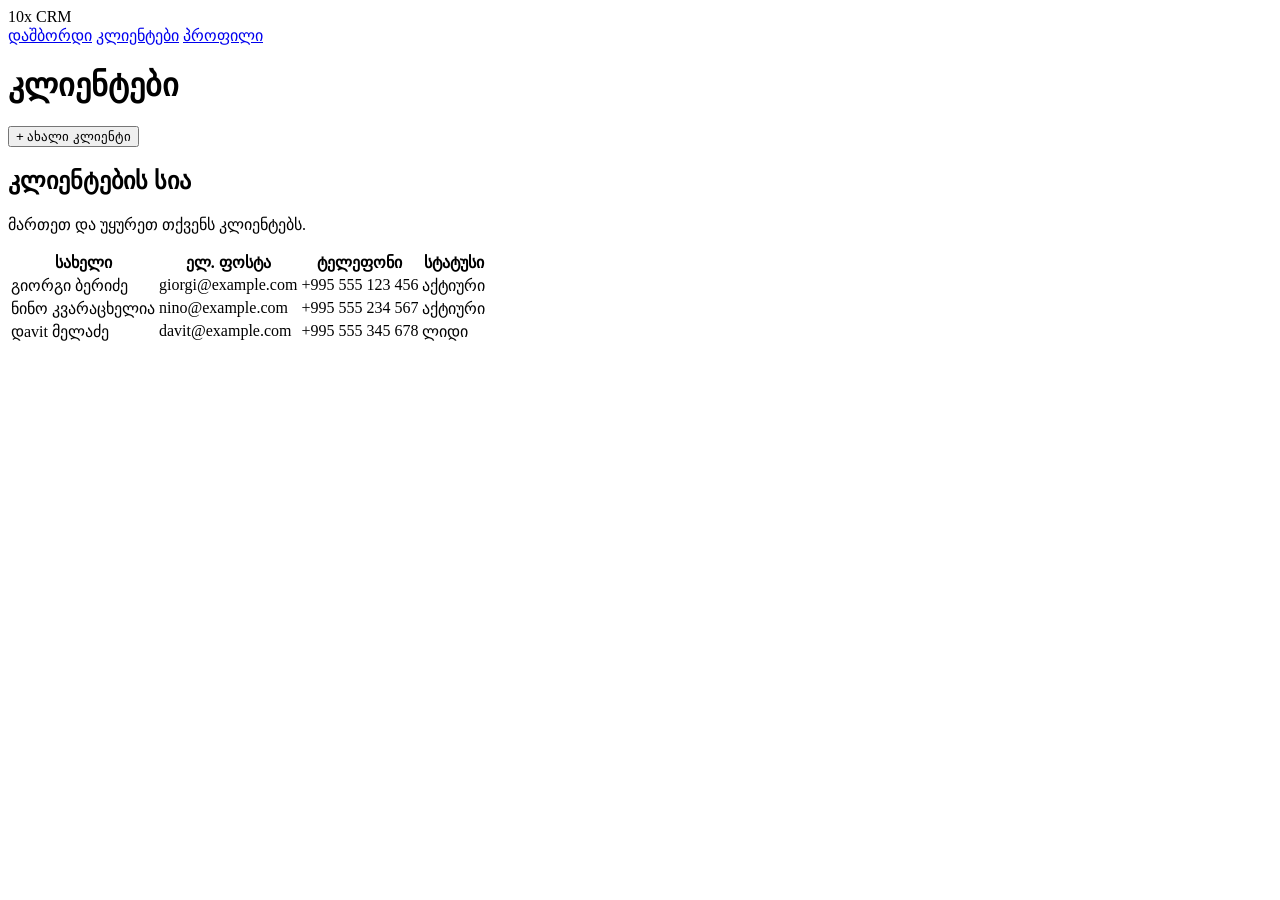
==== clients.html @ 302b3760 "chore: initialize project structure, base SCSS variables, and dark/light themes Co-authored-by: Curs" ====
<!DOCTYPE html>
<html lang="ka">
<head>
  <meta charset="UTF-8">
  <meta name="viewport" content="width=device-width, initial-scale=1.0">
  <title>10x CRM — კლიენტები</title>
  <link rel="preconnect" href="https://fonts.googleapis.com">
  <link rel="preconnect" href="https://fonts.gstatic.com" crossorigin>
  <link href="https://fonts.googleapis.com/css2?family=Inter:wght@400;500;600;700&display=swap" rel="stylesheet">
  <link rel="stylesheet" href="styles/main.css">
</head>
<body>
  <div class="layout">
    <aside class="layout__sidebar">
      <div class="layout__sidebar-logo">10x CRM</div>
      <nav class="layout__nav">
        <a href="dashboard.html" class="layout__nav-item">დაშბორდი</a>
        <a href="clients.html" class="layout__nav-item layout__nav-item--active">კლიენტები</a>
        <a href="profile.html" class="layout__nav-item">პროფილი</a>
      </nav>
    </aside>

    <div class="layout__main">
      <header class="layout__header">
        <h1 class="layout__header-title">კლიენტები</h1>
        <button type="button" class="btn btn--primary">+ ახალი კლიენტი</button>
      </header>

      <main class="layout__content">
        <div class="page-header">
          <h2>კლიენტების სია</h2>
          <p>მართეთ და უყურეთ თქვენს კლიენტებს.</p>
        </div>

        <div class="table-wrapper">
          <table class="table">
            <thead>
              <tr>
                <th>სახელი</th>
                <th>ელ. ფოსტა</th>
                <th>ტელეფონი</th>
                <th>სტატუსი</th>
              </tr>
            </thead>
            <tbody>
              <tr>
                <td>გიორგი ბერიძე</td>
                <td>giorgi@example.com</td>
                <td>+995 555 123 456</td>
                <td>აქტიური</td>
              </tr>
              <tr>
                <td>ნინო კვარაცხელია</td>
                <td>nino@example.com</td>
                <td>+995 555 234 567</td>
                <td>აქტიური</td>
              </tr>
              <tr>
                <td>დavit მელაძე</td>
                <td>davit@example.com</td>
                <td>+995 555 345 678</td>
                <td>ლიდი</td>
              </tr>
            </tbody>
          </table>
        </div>
      </main>
    </div>
  </div>
</body>
</html>
---- styles/main.css ----
@import 'variables';
@import 'global';
@import 'auth';
@import 'layout';
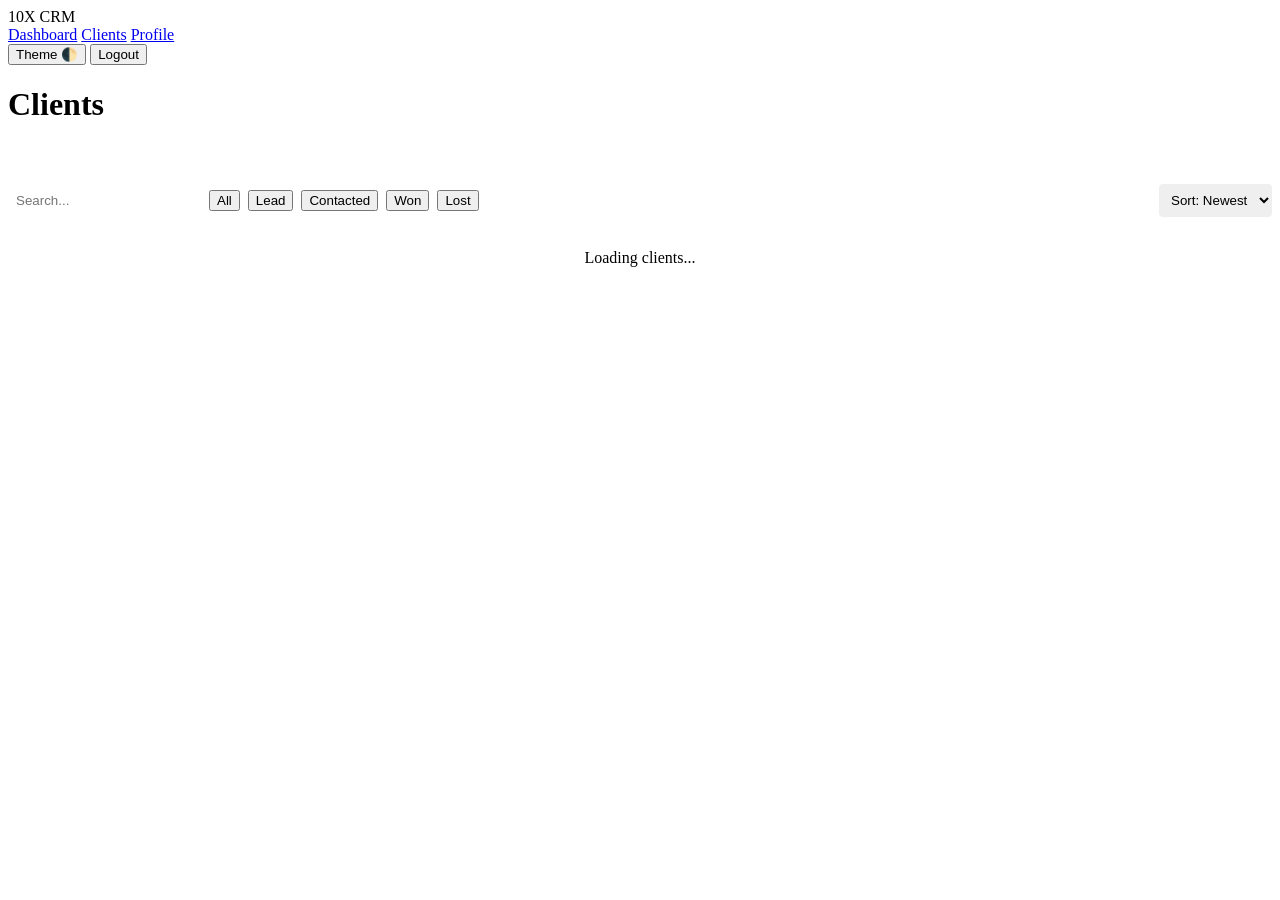
==== commit 90ce97d6: "feat: setup app layout, sidebar navigation, and skeletons for dashboard, clients, and profile pages " ====
--- a/clients.html
+++ b/clients.html
@@ -1,71 +1,59 @@
 <!DOCTYPE html>
-<html lang="ka">
+<html lang="en">
 <head>
-  <meta charset="UTF-8">
-  <meta name="viewport" content="width=device-width, initial-scale=1.0">
-  <title>10x CRM — კლიენტები</title>
-  <link rel="preconnect" href="https://fonts.googleapis.com">
-  <link rel="preconnect" href="https://fonts.gstatic.com" crossorigin>
-  <link href="https://fonts.googleapis.com/css2?family=Inter:wght@400;500;600;700&display=swap" rel="stylesheet">
-  <link rel="stylesheet" href="styles/main.css">
+    <meta charset="UTF-8">
+    <meta name="viewport" content="width=device-width, initial-scale=1.0">
+    <title>10X CRM - Clients</title>
+    <link rel="stylesheet" href="styles/main.css">
 </head>
 <body>
-  <div class="layout">
-    <aside class="layout__sidebar">
-      <div class="layout__sidebar-logo">10x CRM</div>
-      <nav class="layout__nav">
-        <a href="dashboard.html" class="layout__nav-item">დაშბორდი</a>
-        <a href="clients.html" class="layout__nav-item layout__nav-item--active">კლიენტები</a>
-        <a href="profile.html" class="layout__nav-item">პროფილი</a>
-      </nav>
-    </aside>
+    <div class="app-layout">
+        <!-- Sidebar Navigation (P0) -->
+        <aside class="sidebar">
+            <div class="brand" id="logoBrand">10X CRM</div>
+            <nav class="nav-links">
+                <a href="dashboard.html">Dashboard</a>
+                <a href="clients.html" class="active">Clients</a>
+                <a href="profile.html">Profile</a>
+            </nav>
+            <div class="sidebar-footer">
+                <button id="themeToggle">Theme 🌓</button>
+                <button id="logoutBtn">Logout</button>
+            </div>
+        </aside>
 
-    <div class="layout__main">
-      <header class="layout__header">
-        <h1 class="layout__header-title">კლიენტები</h1>
-        <button type="button" class="btn btn--primary">+ ახალი კლიენტი</button>
-      </header>
+        <main class="main-content">
+            <div class="page-header">
+                <h1>Clients</h1>
+                <button id="addClientBtn" style="padding: 0.75rem 1.5rem; background: var(--primary-color); color: white; border: none; border-radius: 6px; cursor: pointer;">
+                    + Add Client
+                </button>
+            </div>
 
-      <main class="layout__content">
-        <div class="page-header">
-          <h2>კლიენტების სია</h2>
-          <p>მართეთ და უყურეთ თქვენს კლიენტებს.</p>
-        </div>
+            <!-- Toolbar (Search, Filter, Sort) -->
+            <div class="panel" style="display: flex; gap: 1rem; align-items: center;">
+                <input type="text" id="searchInput" placeholder="Search..." style="padding: 0.5rem; border: 1px solid var(--border-color); border-radius: 4px;">
+                <div class="filters" style="display: flex; gap: 0.5rem;">
+                    <button class="chip active">All</button>
+                    <button class="chip">Lead</button>
+                    <button class="chip">Contacted</button>
+                    <button class="chip">Won</button>
+                    <button class="chip">Lost</button>
+                </div>
+                <select id="sortSelect" style="margin-left: auto; padding: 0.5rem; border: 1px solid var(--border-color); border-radius: 4px;">
+                    <option value="newest">Sort: Newest</option>
+                    <option value="name">Name A->Z</option>
+                    <option value="value">Deal value</option>
+                </select>
+            </div>
 
-        <div class="table-wrapper">
-          <table class="table">
-            <thead>
-              <tr>
-                <th>სახელი</th>
-                <th>ელ. ფოსტა</th>
-                <th>ტელეფონი</th>
-                <th>სტატუსი</th>
-              </tr>
-            </thead>
-            <tbody>
-              <tr>
-                <td>გიორგი ბერიძე</td>
-                <td>giorgi@example.com</td>
-                <td>+995 555 123 456</td>
-                <td>აქტიური</td>
-              </tr>
-              <tr>
-                <td>ნინო კვარაცხელია</td>
-                <td>nino@example.com</td>
-                <td>+995 555 234 567</td>
-                <td>აქტიური</td>
-              </tr>
-              <tr>
-                <td>დavit მელაძე</td>
-                <td>davit@example.com</td>
-                <td>+995 555 345 678</td>
-                <td>ლიდი</td>
-              </tr>
-            </tbody>
-          </table>
-        </div>
-      </main>
+            <!-- Clients List Container -->
+            <div id="clientsContainer">
+                <div style="text-align: center; padding: 2rem; color: var(--text-secondary);">
+                    Loading clients...
+                </div>
+            </div>
+        </main>
     </div>
-  </div>
 </body>
-</html>
+</html>
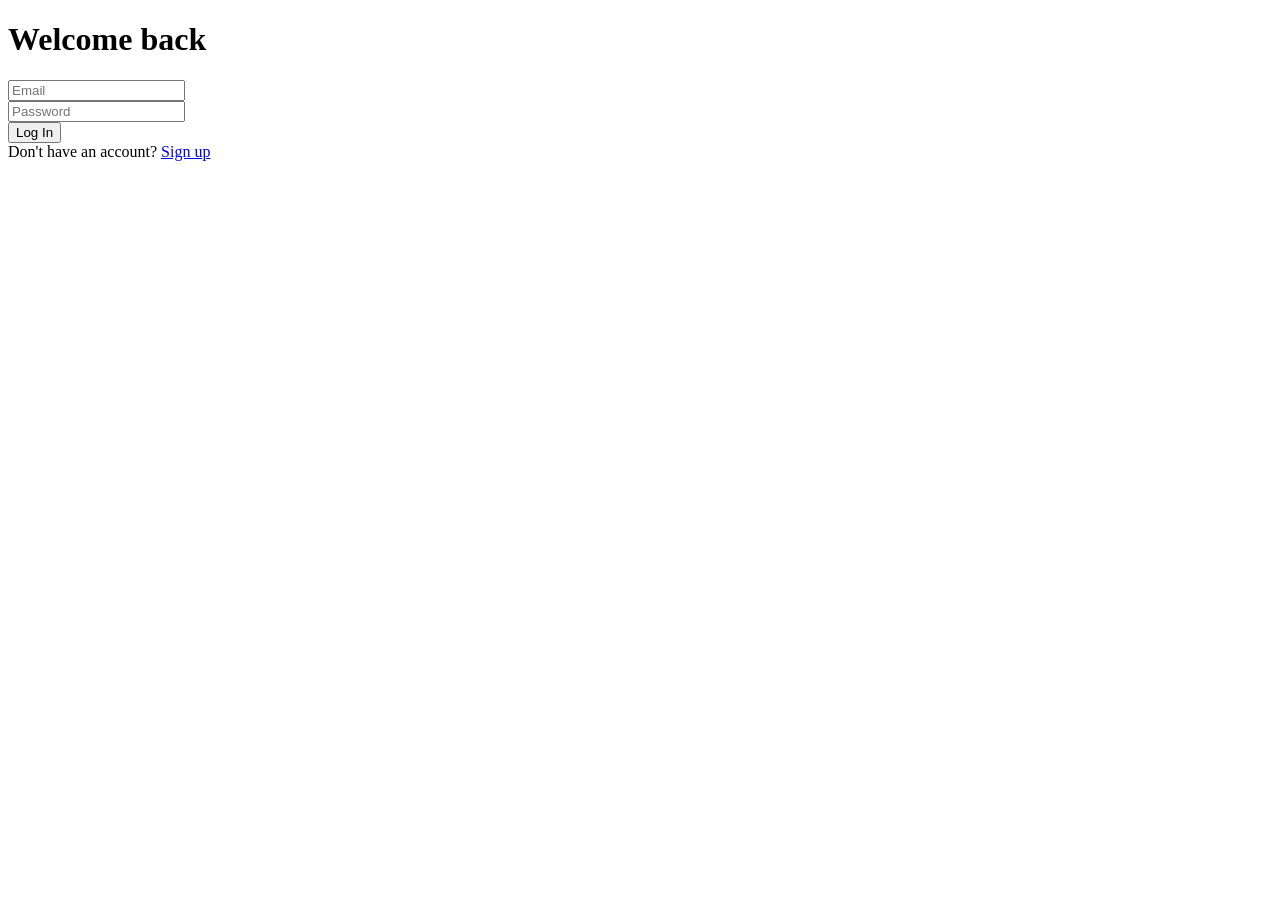
==== commit 1c961211: "feat: implement auth guard, login and signup logic with validation (P0, P1, P2) Co-authored-by: Curs" ====
--- a/clients.html
+++ b/clients.html
@@ -56,4 +56,5 @@
         </main>
     </div>
 </body>
+<script src="js/guard.js"></script>
 </html>
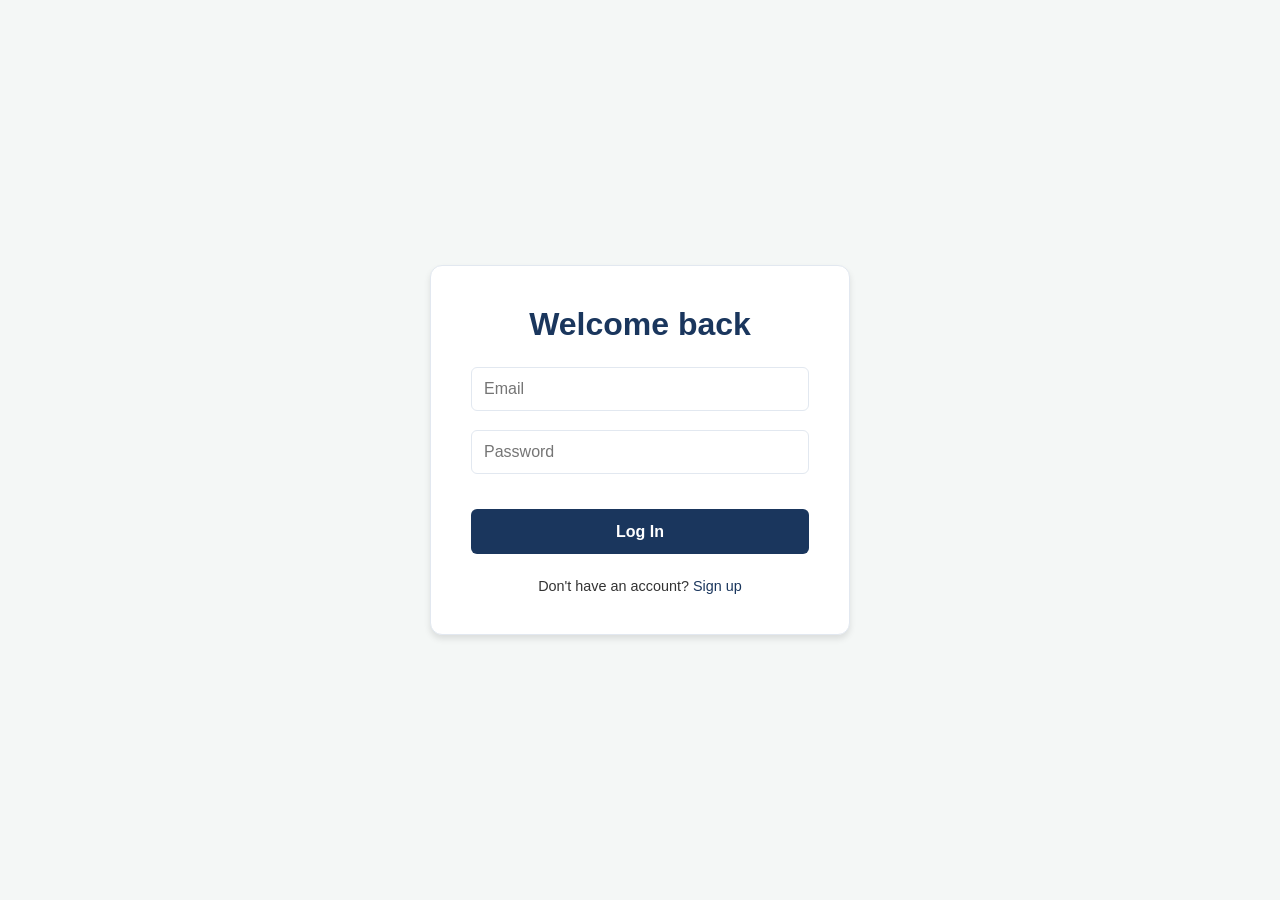
==== commit 1c20db08: "fix: correct HTML structure, compile SCSS to CSS, and wire up clients filters Co-authored-by: Cursor" ====
--- a/clients.html
+++ b/clients.html
@@ -8,7 +8,6 @@
 </head>
 <body>
     <div class="app-layout">
-        <!-- Sidebar Navigation (P0) -->
         <aside class="sidebar">
             <div class="brand" id="logoBrand">10X CRM</div>
             <nav class="nav-links">
@@ -25,36 +24,67 @@
         <main class="main-content">
             <div class="page-header">
                 <h1>Clients</h1>
-                <button id="addClientBtn" style="padding: 0.75rem 1.5rem; background: var(--primary-color); color: white; border: none; border-radius: 6px; cursor: pointer;">
-                    + Add Client
-                </button>
+                <button id="addClientBtn" class="btn-primary">+ Add Client</button>
             </div>
 
-            <!-- Toolbar (Search, Filter, Sort) -->
-            <div class="panel" style="display: flex; gap: 1rem; align-items: center;">
-                <input type="text" id="searchInput" placeholder="Search..." style="padding: 0.5rem; border: 1px solid var(--border-color); border-radius: 4px;">
-                <div class="filters" style="display: flex; gap: 0.5rem;">
-                    <button class="chip active">All</button>
-                    <button class="chip">Lead</button>
-                    <button class="chip">Contacted</button>
-                    <button class="chip">Won</button>
-                    <button class="chip">Lost</button>
+            <div class="panel toolbar">
+                <input type="text" id="searchInput" class="toolbar-input" placeholder="Search...">
+                <div class="filters">
+                    <button type="button" class="chip active" data-status="All">All</button>
+                    <button type="button" class="chip" data-status="Lead">Lead</button>
+                    <button type="button" class="chip" data-status="Contacted">Contacted</button>
+                    <button type="button" class="chip" data-status="Won">Won</button>
+                    <button type="button" class="chip" data-status="Lost">Lost</button>
                 </div>
-                <select id="sortSelect" style="margin-left: auto; padding: 0.5rem; border: 1px solid var(--border-color); border-radius: 4px;">
+                <select id="sortSelect" class="toolbar-select">
                     <option value="newest">Sort: Newest</option>
-                    <option value="name">Name A->Z</option>
+                    <option value="name">Name A→Z</option>
                     <option value="value">Deal value</option>
                 </select>
             </div>
 
-            <!-- Clients List Container -->
             <div id="clientsContainer">
-                <div style="text-align: center; padding: 2rem; color: var(--text-secondary);">
-                    Loading clients...
-                </div>
+                <div class="loading-state">Loading clients...</div>
             </div>
         </main>
     </div>
+
+    <div id="addClientModal" class="modal-overlay" style="display: none;">
+        <div class="modal-card">
+            <div class="modal-header">
+                <h2>Add Client</h2>
+                <button type="button" id="closeModalBtn" class="close-btn">&times;</button>
+            </div>
+            <form id="addClientForm" novalidate>
+                <div class="form-group">
+                    <input type="text" id="clientName" placeholder="Name" required>
+                </div>
+                <div class="form-group">
+                    <input type="email" id="clientEmail" placeholder="Email" required>
+                </div>
+                <div class="form-group">
+                    <input type="text" id="clientPhone" placeholder="Phone">
+                </div>
+                <div class="form-group">
+                    <input type="text" id="clientCompany" placeholder="Company">
+                </div>
+                <div class="form-group">
+                    <input type="number" id="clientDealValue" placeholder="Deal Value ($)" required>
+                </div>
+                <div class="form-group">
+                    <select id="clientStatus">
+                        <option value="Lead">Lead</option>
+                        <option value="Contacted">Contacted</option>
+                        <option value="Won">Won</option>
+                        <option value="Lost">Lost</option>
+                    </select>
+                </div>
+                <button type="submit">Add Client</button>
+            </form>
+        </div>
+    </div>
+
+    <script src="js/guard.js"></script>
+    <script src="js/clients.js"></script>
 </body>
-<script src="js/guard.js"></script>
-</html>+</html>
--- a/styles/main.css
+++ b/styles/main.css
@@ -1,4 +1,490 @@
-@import 'variables';
-@import 'global';
-@import 'auth';
-@import 'layout';+:root {
+  --bg-color: #f4f7f6;
+  --card-bg: #ffffff;
+  --text-primary: #333333;
+  --text-secondary: #666666;
+  --primary-color: #1a365d;
+  --border-color: #e2e8f0;
+  --error-color: #e53e3e;
+  --success-color: #38a169;
+}
+
+body.dark-theme {
+  --bg-color: #1a202c;
+  --card-bg: #2d3748;
+  --text-primary: #f7fafc;
+  --text-secondary: #a0aec0;
+  --border-color: #4a5568;
+}
+
+* {
+  box-sizing: border-box;
+  margin: 0;
+  padding: 0;
+  font-family: -apple-system, BlinkMacSystemFont, "Segoe UI", Roboto, Helvetica, Arial, sans-serif;
+}
+
+body {
+  background-color: var(--bg-color);
+  color: var(--text-primary);
+  transition: background-color 0.3s, color 0.3s;
+}
+
+a {
+  text-decoration: none;
+  color: var(--primary-color);
+  font-weight: 500;
+}
+
+.input-error {
+  border-color: var(--error-color) !important;
+}
+
+.error-text {
+  color: var(--error-color);
+  font-size: 0.85rem;
+  margin-top: 4px;
+  display: block;
+}
+
+.toast {
+  position: fixed;
+  bottom: 20px;
+  right: 20px;
+  padding: 12px 24px;
+  border-radius: 8px;
+  color: white;
+  opacity: 0;
+  transition: opacity 0.3s ease;
+  z-index: 1000;
+}
+.toast.success {
+  background-color: var(--success-color);
+}
+.toast.error {
+  background-color: var(--error-color);
+}
+.toast.show {
+  opacity: 1;
+}
+
+.form-group {
+  margin-bottom: 1rem;
+}
+.form-group input,
+.form-group select {
+  width: 100%;
+  padding: 0.75rem;
+  border: 1px solid var(--border-color);
+  border-radius: 4px;
+  background: transparent;
+  color: var(--text-primary);
+  font-size: 1rem;
+}
+.form-group input:focus,
+.form-group select:focus {
+  outline: none;
+  border-color: var(--primary-color);
+}
+
+.btn-primary {
+  padding: 0.75rem 1.5rem;
+  background: var(--primary-color);
+  color: white;
+  border: none;
+  border-radius: 6px;
+  cursor: pointer;
+  font-weight: 600;
+}
+.btn-primary:hover {
+  opacity: 0.9;
+}
+
+.btn-danger {
+  padding: 0.75rem 1rem;
+  background: transparent;
+  color: var(--error-color);
+  border: 1px solid var(--error-color);
+  border-radius: 6px;
+  cursor: pointer;
+}
+.btn-danger:hover {
+  background: var(--error-color);
+  color: white;
+}
+
+.auth-container {
+  display: flex;
+  justify-content: center;
+  align-items: center;
+  min-height: 100vh;
+}
+.auth-container .auth-card {
+  background-color: var(--card-bg);
+  padding: 2.5rem;
+  border-radius: 12px;
+  box-shadow: 0 4px 6px rgba(0, 0, 0, 0.1);
+  width: 100%;
+  max-width: 420px;
+  border: 1px solid var(--border-color);
+}
+.auth-container .auth-card h1 {
+  text-align: center;
+  margin-bottom: 1.5rem;
+  color: var(--primary-color);
+}
+.auth-container .auth-card .form-group {
+  margin-bottom: 1.2rem;
+}
+.auth-container .auth-card .form-group input {
+  width: 100%;
+  padding: 0.75rem;
+  border: 1px solid var(--border-color);
+  border-radius: 6px;
+  background-color: transparent;
+  color: var(--text-primary);
+  font-size: 1rem;
+}
+.auth-container .auth-card .form-group input:focus {
+  outline: none;
+  border-color: var(--primary-color);
+}
+.auth-container .auth-card button {
+  width: 100%;
+  padding: 0.85rem;
+  background-color: var(--primary-color);
+  color: white;
+  border: none;
+  border-radius: 6px;
+  font-size: 1rem;
+  font-weight: 600;
+  cursor: pointer;
+  margin-top: 1rem;
+  transition: opacity 0.2s;
+}
+.auth-container .auth-card button:hover {
+  opacity: 0.9;
+}
+.auth-container .auth-card .auth-links {
+  text-align: center;
+  margin-top: 1.5rem;
+  font-size: 0.9rem;
+}
+
+.app-layout {
+  display: flex;
+  min-height: 100vh;
+}
+
+.sidebar {
+  width: 250px;
+  background-color: var(--card-bg);
+  border-right: 1px solid var(--border-color);
+  display: flex;
+  flex-direction: column;
+  padding: 1.5rem;
+}
+.sidebar .brand {
+  font-size: 1.5rem;
+  font-weight: 700;
+  color: var(--primary-color);
+  margin-bottom: 2rem;
+  cursor: pointer;
+}
+.sidebar .nav-links {
+  display: flex;
+  flex-direction: column;
+  gap: 0.5rem;
+  flex-grow: 1;
+}
+.sidebar .nav-links a {
+  padding: 0.75rem 1rem;
+  border-radius: 6px;
+  color: var(--text-secondary);
+  transition: background-color 0.2s, color 0.2s;
+}
+.sidebar .nav-links a:hover, .sidebar .nav-links a.active {
+  background-color: rgba(26, 54, 93, 0.1);
+  color: var(--primary-color);
+  font-weight: 600;
+}
+.sidebar .sidebar-footer {
+  display: flex;
+  flex-direction: column;
+  gap: 0.5rem;
+  border-top: 1px solid var(--border-color);
+  padding-top: 1rem;
+}
+.sidebar .sidebar-footer button {
+  padding: 0.75rem 1rem;
+  background: none;
+  border: none;
+  text-align: left;
+  color: var(--text-secondary);
+  cursor: pointer;
+  border-radius: 6px;
+  font-size: 1rem;
+}
+.sidebar .sidebar-footer button:hover {
+  background-color: rgba(0, 0, 0, 0.05);
+  color: var(--text-primary);
+}
+
+.main-content {
+  flex-grow: 1;
+  padding: 2rem;
+  overflow-y: auto;
+}
+.main-content .page-header {
+  display: flex;
+  justify-content: space-between;
+  align-items: center;
+  margin-bottom: 2rem;
+}
+.main-content .page-header h1 {
+  font-size: 1.75rem;
+}
+
+.panel {
+  background-color: var(--card-bg);
+  border: 1px solid var(--border-color);
+  border-radius: 8px;
+  padding: 1.5rem;
+  margin-bottom: 1.5rem;
+}
+
+.modal-overlay {
+  position: fixed;
+  top: 0;
+  left: 0;
+  width: 100%;
+  height: 100%;
+  background: rgba(0, 0, 0, 0.5);
+  display: flex;
+  justify-content: center;
+  align-items: center;
+  z-index: 100;
+}
+.modal-overlay .modal-card {
+  background: var(--card-bg);
+  padding: 2rem;
+  border-radius: 8px;
+  width: 100%;
+  max-width: 450px;
+  box-shadow: 0 4px 12px rgba(0, 0, 0, 0.15);
+}
+.modal-overlay .modal-card .modal-header {
+  display: flex;
+  justify-content: space-between;
+  align-items: center;
+  margin-bottom: 1.5rem;
+}
+.modal-overlay .modal-card .modal-header .close-btn {
+  background: none;
+  border: none;
+  font-size: 1.5rem;
+  cursor: pointer;
+  color: var(--text-secondary);
+}
+.modal-overlay .modal-card .form-group {
+  margin-bottom: 1rem;
+}
+.modal-overlay .modal-card .form-group input, .modal-overlay .modal-card .form-group select {
+  width: 100%;
+  padding: 0.75rem;
+  border: 1px solid var(--border-color);
+  border-radius: 4px;
+  background: transparent;
+  color: var(--text-primary);
+}
+.modal-overlay .modal-card button[type=submit] {
+  width: 100%;
+  padding: 0.75rem;
+  background: var(--primary-color);
+  color: white;
+  border: none;
+  border-radius: 4px;
+  cursor: pointer;
+  font-weight: bold;
+  margin-top: 1rem;
+}
+
+.client-card {
+  display: flex;
+  align-items: center;
+  gap: 1.5rem;
+  padding: 1.5rem;
+  background: var(--card-bg);
+  border: 1px solid var(--border-color);
+  border-radius: 8px;
+  margin-bottom: 1rem;
+  cursor: pointer;
+}
+.client-card img {
+  width: 50px;
+  height: 50px;
+  border-radius: 50%;
+  background: var(--bg-color);
+}
+.client-card .info {
+  flex-grow: 1;
+}
+.client-card .info h3 {
+  margin-bottom: 0.25rem;
+  font-size: 1.1rem;
+}
+.client-card .info p {
+  color: var(--text-secondary);
+  font-size: 0.9rem;
+  margin-bottom: 0.25rem;
+}
+.client-card .badge {
+  padding: 0.25rem 0.75rem;
+  border-radius: 20px;
+  font-size: 0.85rem;
+  font-weight: bold;
+}
+.client-card .badge.lead {
+  background: #e2e8f0;
+  color: #4a5568;
+}
+.client-card .badge.contacted {
+  background: #fefcbf;
+  color: #b7791f;
+}
+.client-card .badge.won {
+  background: #c6f6d5;
+  color: #22543d;
+}
+.client-card .badge.lost {
+  background: #fed7d7;
+  color: #822727;
+}
+.client-card .delete-btn {
+  padding: 0.5rem 1rem;
+  background: transparent;
+  border: 1px solid var(--error-color);
+  color: var(--error-color);
+  border-radius: 4px;
+  cursor: pointer;
+}
+.client-card .delete-btn:hover {
+  background: var(--error-color);
+  color: white;
+}
+
+.toolbar {
+  display: flex;
+  gap: 1rem;
+  align-items: center;
+  flex-wrap: wrap;
+}
+
+.toolbar-input,
+.toolbar-select {
+  padding: 0.5rem;
+  border: 1px solid var(--border-color);
+  border-radius: 4px;
+  background: transparent;
+  color: var(--text-primary);
+}
+
+.toolbar-input {
+  min-width: 200px;
+}
+
+.toolbar-select {
+  margin-left: auto;
+}
+
+.filters {
+  display: flex;
+  gap: 0.5rem;
+  flex-wrap: wrap;
+}
+
+.chip {
+  padding: 0.35rem 0.75rem;
+  border: 1px solid var(--border-color);
+  border-radius: 20px;
+  background: transparent;
+  color: var(--text-secondary);
+  cursor: pointer;
+  font-size: 0.85rem;
+}
+.chip.active, .chip:hover {
+  background: rgba(26, 54, 93, 0.1);
+  color: var(--primary-color);
+  border-color: var(--primary-color);
+}
+
+.loading-state,
+.error-state {
+  text-align: center;
+  padding: 2rem;
+  color: var(--text-secondary);
+}
+
+.error-state {
+  color: var(--error-color);
+}
+
+.live-clock {
+  color: var(--text-secondary);
+  font-weight: 500;
+}
+
+.profile-forms {
+  display: grid;
+  gap: 1.5rem;
+  max-width: 600px;
+}
+
+.profile-form {
+  margin-top: 1rem;
+}
+
+.profile-header {
+  display: flex;
+  align-items: center;
+  gap: 1.5rem;
+}
+
+.profile-avatar {
+  width: 60px;
+  height: 60px;
+  background: var(--primary-color);
+  color: white;
+  border-radius: 50%;
+  display: flex;
+  align-items: center;
+  justify-content: center;
+  font-size: 1.5rem;
+  font-weight: bold;
+  flex-shrink: 0;
+}
+
+.profile-meta,
+.profile-since {
+  color: var(--text-secondary);
+}
+
+.profile-since {
+  font-size: 0.85rem;
+  margin-top: 0.5rem;
+}
+
+.panel--danger {
+  border-color: var(--error-color);
+}
+.panel--danger h3 {
+  color: var(--error-color);
+  margin-bottom: 1rem;
+}
+
+.deal-value {
+  color: var(--success-color);
+  font-weight: bold;
+}
+
+/*# sourceMappingURL=main.css.map */
